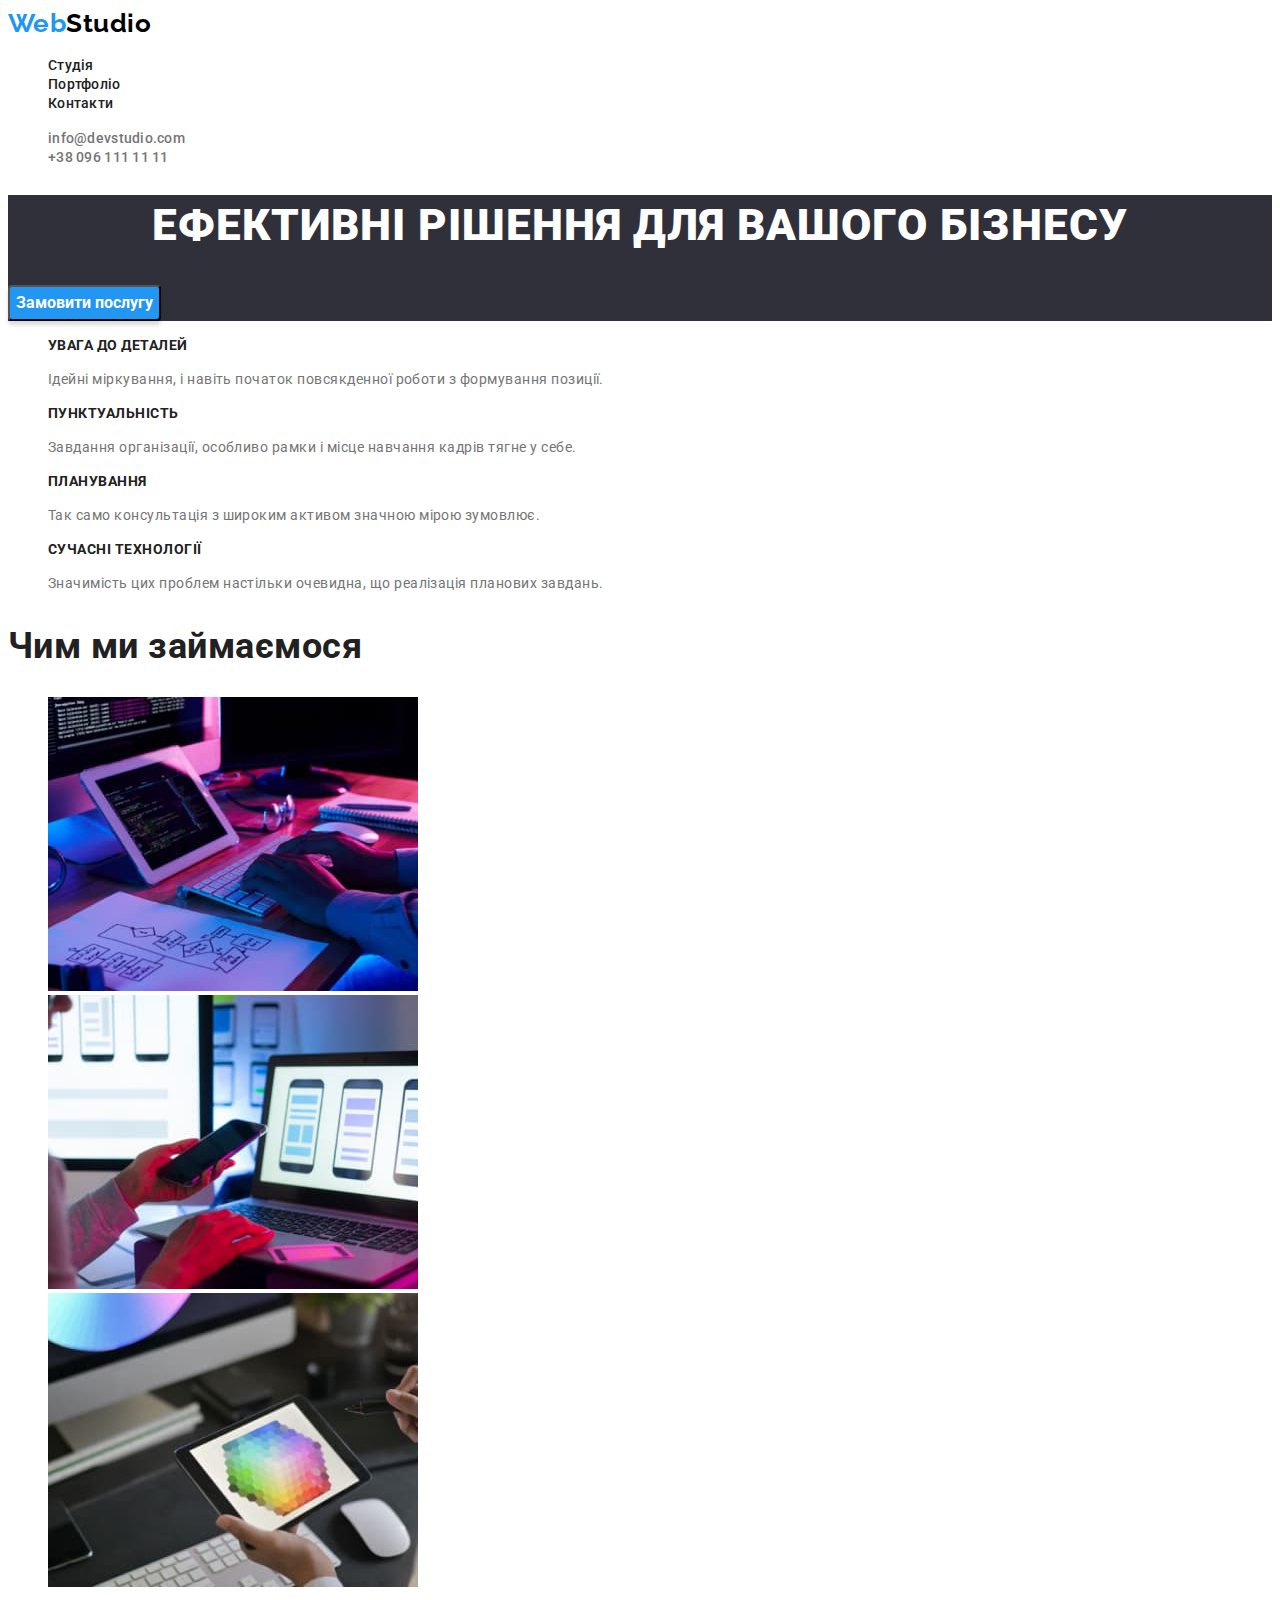
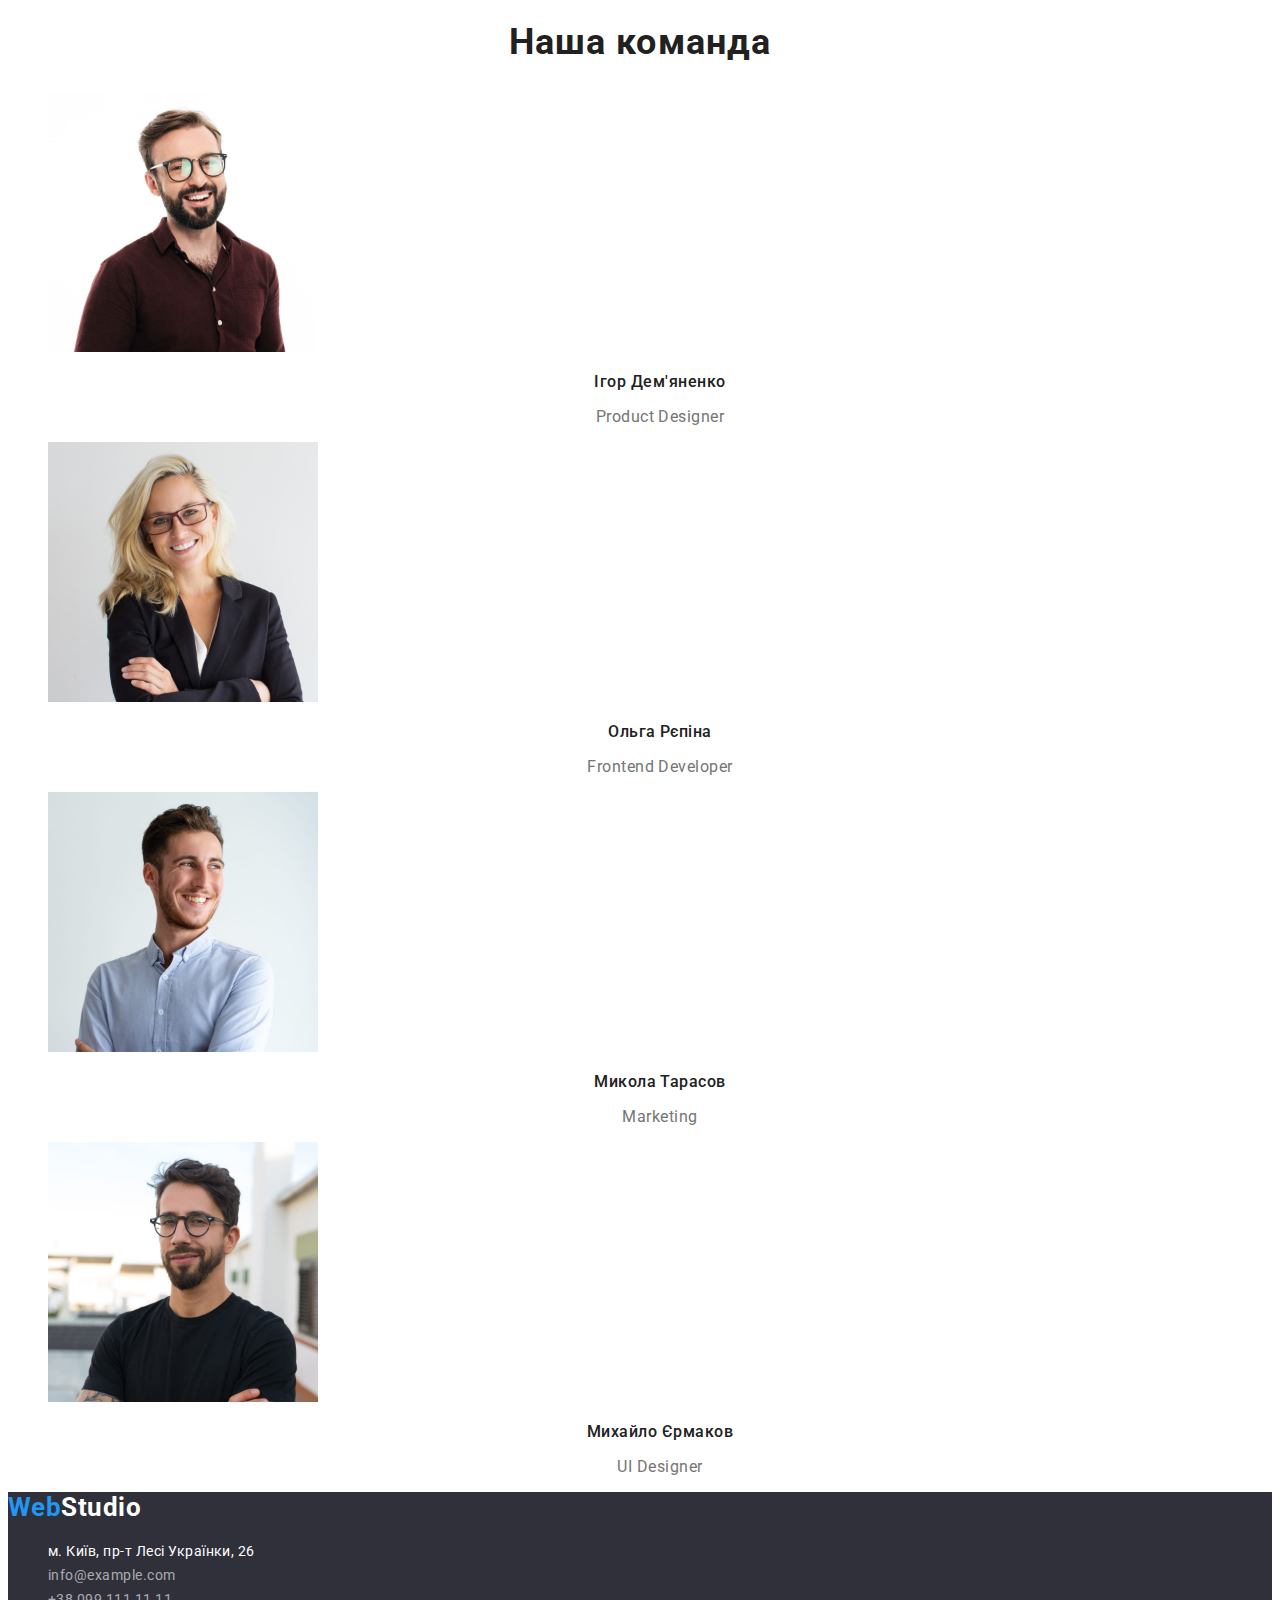
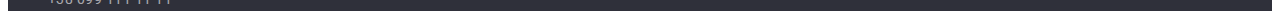
==== index.html @ 70697546 "Initial commit" ====
<!DOCTYPE html>
<html lang="uk">
  <head>
    <meta charset="UTF-8" />
    <meta http-equiv="X-UA-Compatible" content="IE=edge" />
    <meta name="viewport" content="width=device-width, initial-scale=1.0" />
    <title>Студія</title>
    <link rel="preconnect" href="https://fonts.googleapis.com" />
    <link rel="preconnect" href="https://fonts.gstatic.com" crossorigin />
    <link
      href="https://fonts.googleapis.com/css2?family=Montserrat&family=Open+Sans:wght@600;700&family=Raleway:wght@700&family=Roboto:wght@400;500;700;900&display=swap"
      rel="stylesheet"
    />

    <link rel="stylesheet" href="./css/styles.css" />
  </head>
  <body class="page">
    <!-- шапка-->
    <header class="header">
      <nav class="nav">
         <a class="logo" href="/"> <span class="span">Web</span>Studio </a>
          <!-- навігація головна-->
         <ul class="list-nav list">
          <li class="list-item">
            <a class="link-nav link" href="./index.html">Студія</a>
          </li>
          <li class="list-item">
            <a
              class="link-nav link"
              href="./portfolio.html"
              rel="noopener noreferrer"
              >Портфоліо</a
            >
          </li>
          <li class="list-item">
            <a class="link-nav link" href="">Контакти</a>
          </li>
         </ul>
         <ul class="list">
          <li class="auth-list">
            <a class="auth link" href="mailto:info@devstudio.com"
              >info@devstudio.com</a
            >
          </li>
          <li>
            <a class="auth link" href="tel:+380961111111">+38 096 111 11 11</a>
          </li>
         </ul>
      </nav>
    </header>
    <!-- Унікальний контент сторінки -->
    <main>
      <!-- банер-->
      <div>
        <section class="section">
          <h1 class="section-title">Ефективні рішення для вашого бізнесу</h1>
          <button class="section-btn link" type="button">
            Замовити послугу
          </button>
        </section>
      </div>
      <!-- Особливості-->
      <section class="special">
        <h2 class="visually-hidden">Особливості</h2>
        <ul class="list">
          <li>
            <h3 class="special-title">Увага до деталей</h3>
            <p class="special-par">
              Ідейні міркування, і навіть початок повсякденної роботи з
              формування позиції.
            </p>
          </li>
          <li>
            <h3 class="special-title">Пунктуальність</h3>
            <p class="special-par">
              Завдання організації, особливо рамки і місце навчання кадрів тягне
              у себе.
            </p>
          </li>
          <li>
            <h3 class="special-title">Планування</h3>
            <p class="special-par">
              Так само консультація з широким активом значною мірою зумовлює.
            </p>
          </li>
          <li>
            <h3 class="special-title">Сучасні технології</h3>
            <p class="special-par">
              Значимість цих проблем настільки очевидна, що реалізація планових
              завдань.
            </p>
          </li>
        </ul>
      </section>
      <!-- Чим ми займаємося-->
      <section class="work">
        <h2 class="work-title">Чим ми займаємося</h2>
        <ul class="list">
          <li>
            <img src="./images/box-1.jpg" alt="комп" width="370" />
          </li>
          <li>
            <img src="./images/box-2.jpg" alt="телефон" width="370" />
          </li>
          <li>
            <img src="./images/box-3.jpg" alt="планшет" width="370" />
          </li>
        </ul>
      </section>
      <!-- Наша команда-->
      <section class="team">
        <h2 class="team-title">Наша команда</h2>
        <ul class="list">
          <li class="item">
            <img
              src="./images/team-card-1.jpg"
              width="270"
              alt="фото мужчини в коричневій сорочці "
            />
            <h3 class="item-title">Ігор Дем'яненко</h3>
            <p class="team-par" lang="en">Product Designer</p>
          </li>
          <li>
            <img
              src="./images/team-card-2.jpg"
              width="270"
              alt="фото блондинки в окулярах"
            />
            <h3 class="item-title">Ольга Рєпіна</h3>
            <p class="team-par" lang="en">Frontend Developer</p>
          </li>
          <li>
            <img
              src="./images/team-card-3.jpg"
              width="270"
              alt="фото мужчини в світлій сорочці"
            />
            <h3 class="item-title">Микола Тарасов</h3>
            <p class="team-par" lang="en">Marketing</p>
          </li>
          <li>
            <img
              src="./images/team-card-4.jpg"
              width="270"
              alt="фото мужчини в чорній футболці"
            />
            <h3 class="item-title">Михайло Єрмаков</h3>
            <p class="team-par" lang="en">UI Designer</p>
          </li>
        </ul>
      </section>
    </main>
    <!-- підвал сторінки-->
    <footer class="footer">
      <a class="logo-ft" href="/"> <span class="span">Web</span>Studio </a>
      <!-- адрес-->
      <address class="address">
        <ul class="list">
          <li class="address-item">
            <a
              class="address-post link"
              href="https://goo.gl/maps/CPtrU1FHBa2aNyZL9"
              target="_blank"
              rel="noopener noreferrer nofollow"
              >м. Київ, пр-т Лесі Українки, 26
            </a>
          </li>
          <li>
            <a class="address-el link" href="mailto:info@devstudio.com"
              >info@example.com <br />
            </a>
          </li>
          <li>
            <a class="address-el link" href="tel:+380961111111"
              >+38 099 111 11 11
            </a>
          </li>
        </ul>
      </address>
    </footer>
  </body>
</html>
---- css/styles.css ----
:root{
--main-tx-cl:#212121;
--main-tx-par:#757575;
--main-bg-cl:#FFFFFF;
--accent-color: #2196F3;
--white-txt-cl:#FFFFFF;
--footer-bg-cl:#2F303A;
--baner-cl:#2F303A;
--cl-txt-ft: rgba(255, 255, 255, 0.6);

}
 

body {
 font-family: 'Roboto', sans-serif;
 color: var(--main-tx-cl);  
 background-color: var(--main-bg-cl);
  font-style:normal;
 letter-spacing: 0.03em;
 font-weight: 400;
}

/* логотип */
.logo {
 color: #000000;
 font-family: 'Raleway', sans-serif;
 text-decoration: none;  
 font-style: normal;
 font-weight: 700;
 font-size: 26px;
 line-height: calc( 31 / 26);
 

}
.logo:hover, 
.logo:focus{
    color: var(--accent-color);
}

.span{
    color:var(--accent-color);
}
.span:hover,
.span:focus{
    color: var(--accent-color);
}
/* заберає лишнє */
.list{
    list-style: none;
}
.link {
    text-decoration: none;
}
.link:hover,
.link:focus{
    color: var(--accent-color);
}

/* навігація головна*/

.link-nav{
font-weight: 500;
font-size: 14px;
line-height: calc(16 / 14);
letter-spacing: 0.02em;
color:var(--main-tx-cl);
}



.link-nav:active{
   background-color : var(--accent-color);}

.auth{
color: var(--main-tx-par);   
font-style: normal;
font-weight: 500;
font-size: 14px;
line-height: 16px;
letter-spacing: 0.02em;
} 


.list-item .link:active{
    color: var(--accent-color);
}

/* банер */
.section{
background-color: var(--baner-cl);
 letter-spacing: 0.06em;
 color: var(--white-txt-cl);
  
}


.section-title {
  color: var(--white-cl); 
  font-weight: 900;
  line-height: calc(60 / 44);
  font-size: 44px;
  text-align: center;
  text-transform: uppercase;
}


.section-btn {  
    font-family: inherit;
    color:var(--white-txt-cl); 
    background-color:var(--accent-color);
    font-weight: 700;
    font-size: 16px;
    line-height: calc(30 / 16);  
    cursor: pointer;  
    box-shadow: 0px 4px 4px rgba(0, 0, 0, 0.15);
    border-radius: 4px;   
}


/* особливості */

.visually-hidden {
	  position: absolute;
	  width: 1px;
	  height: 1px;
	  margin: -1px;
	  border: 0;
	  padding: 0;
	  
	  white-space: nowrap;
	  clip-path: inset(100%);
	  clip: rect(0 0 0 0);
	  overflow: hidden;
	}



.special-title{

font-weight: 700;
font-size: 14px;
line-height: calc(16 / 14);
text-transform: uppercase;
color:var(--main-tx-cl);

}
.special-par{
font-size: 14px;
line-height: calc(24 / 14);
color:var(--main-tx-par);
}
/* чим займаємось */

.work-title{
    color: var(--main-tx-cl);
     font-size: 36px;  
  line-height: calc(42 / 36);

}


/* наша команда */
.team{    
    background-color: var(--main-bg-cl); 
}
.team-title{
font-size: 36px;
line-height: 42px;
text-align: center;
letter-spacing: 0.03em;
color: var(--main-tx-cl);
}

.item{
    background-color: var(--main-bg-cl);
}
.item-title{
font-weight: 500;
font-size: 16px;
line-height: calc(19 / 16);
text-align: center;
color:var(--main-tx-cl);  
}
.team-par{
font-size: 16px;
line-height: calc(19 / 16 );
text-align: center;
color:var(--main-tx-par);
}



/* підвал */
.footer{
    background-color: var(--footer-bg-cl);
   
}

.logo-ft{

    color:var(--white-txt-cl);
 font-weight: 700;
 font-size: 26px;
 line-height: calc(31 / 26);
 text-decoration: none;
}
.logo-ft:hover,
.logo-ft:hover{
    color: var(--accent-color);
}


/* адрес в підвалі */
.address-post{
font-family:inherit;
font-style: normal;
  font-size: 14px;
line-height: calc(24 / 14);
color:var(--white-txt-cl);


}
.address-el{
   font-style: normal; 
  font-size: 14px;
line-height: calc(24 / 14);
color: var(--cl-txt-ft);
}
/* ПОРТФОЛІО */
/* список  кнопок, радіокнопок */
.btn{
 font-family: inherit;
font-weight: 500;
font-size: 16px;
line-height: calc(26 / 16);
text-align: center;
color: var(--main-tx-cl);
background-color: var(--main-bg-cl);
text-decoration: none;
border-radius: 4px;
cursor: pointer;
}
.btn:hover,
.btn:focus{
    color:var(--accent-color);
}
.btn:active{
    color: var(--main-bg-cl);
    background-color: var(--accent-color);
    filter: drop-shadow(0px 4px 4px rgba(0, 0, 0, 0.25));
}
/* список робіт */



.title{
  
font-size: 18px;
line-height: calc(36 / 18);
letter-spacing: 0.06em;
color: var(--main-tx-cl);
}


.par{    
font-size: 16px;
line-height: calc(30 / 16);
color:var(--main-tx-par);
}
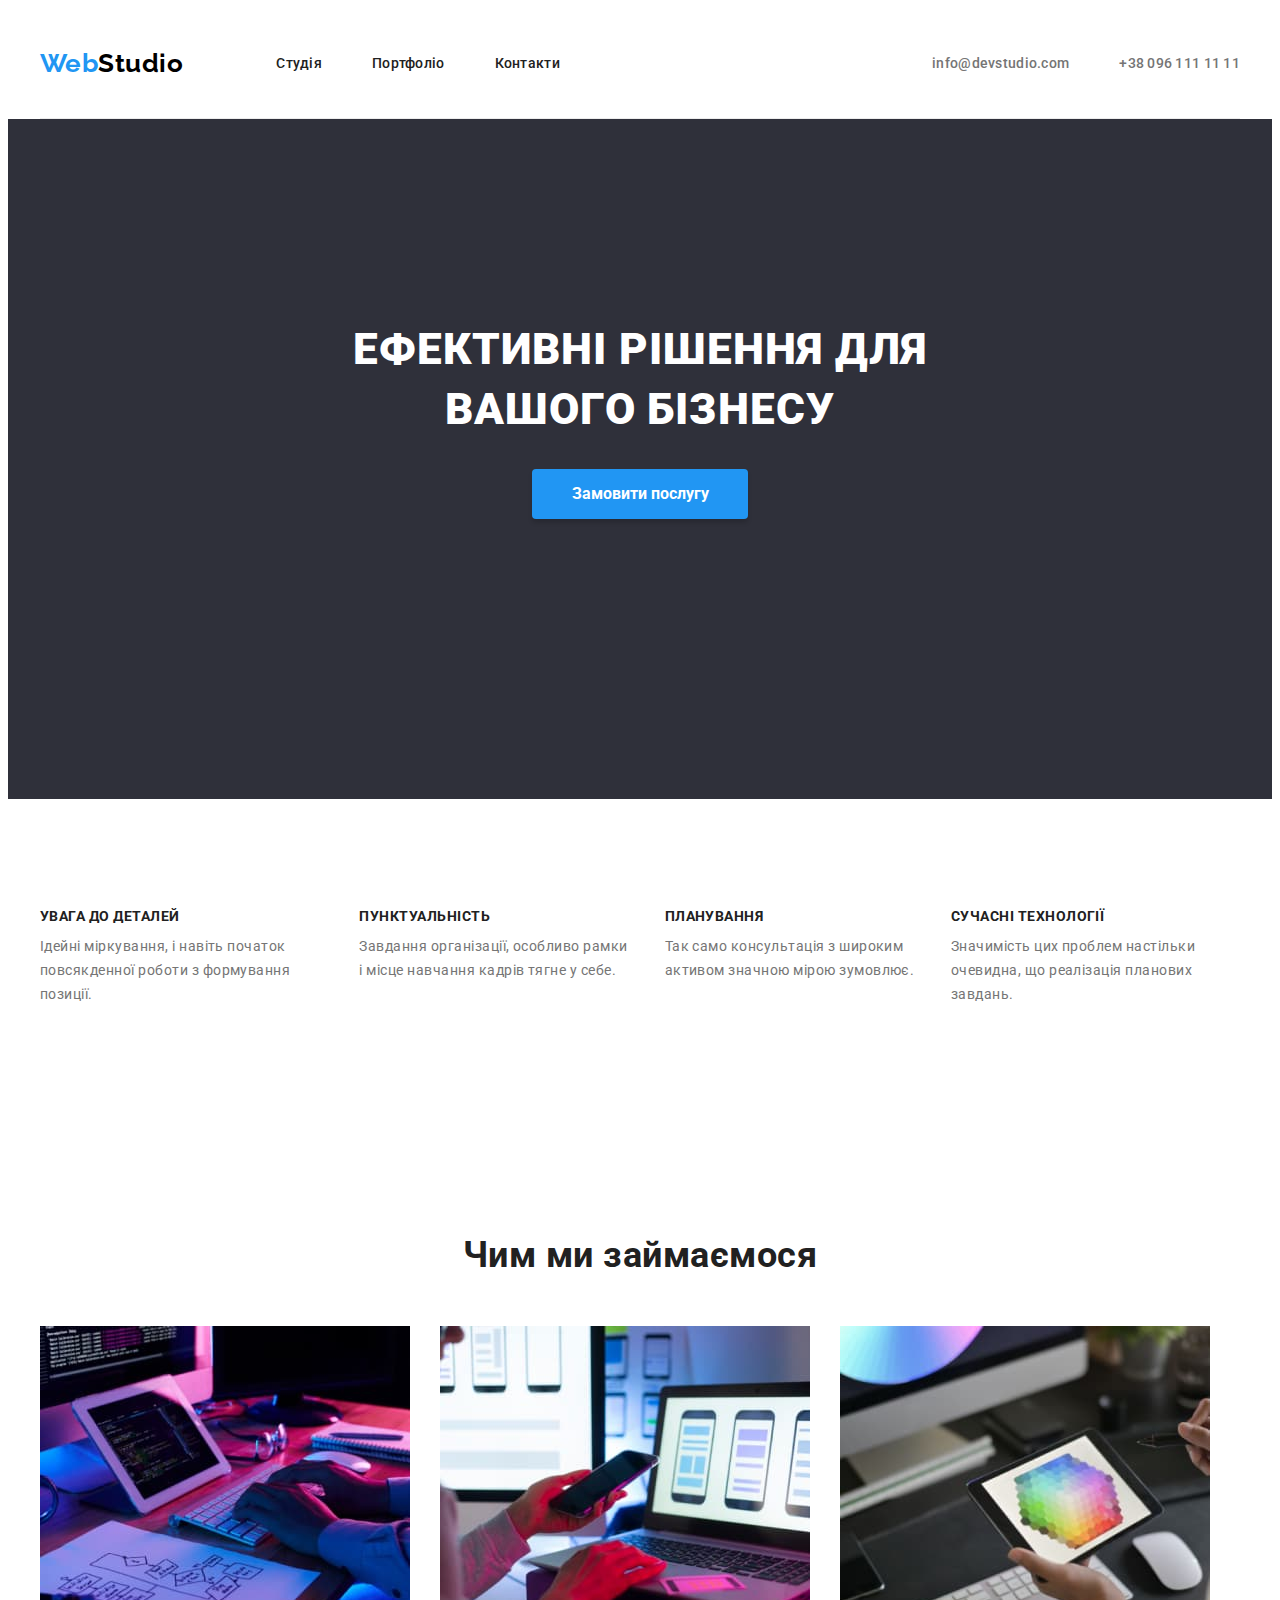
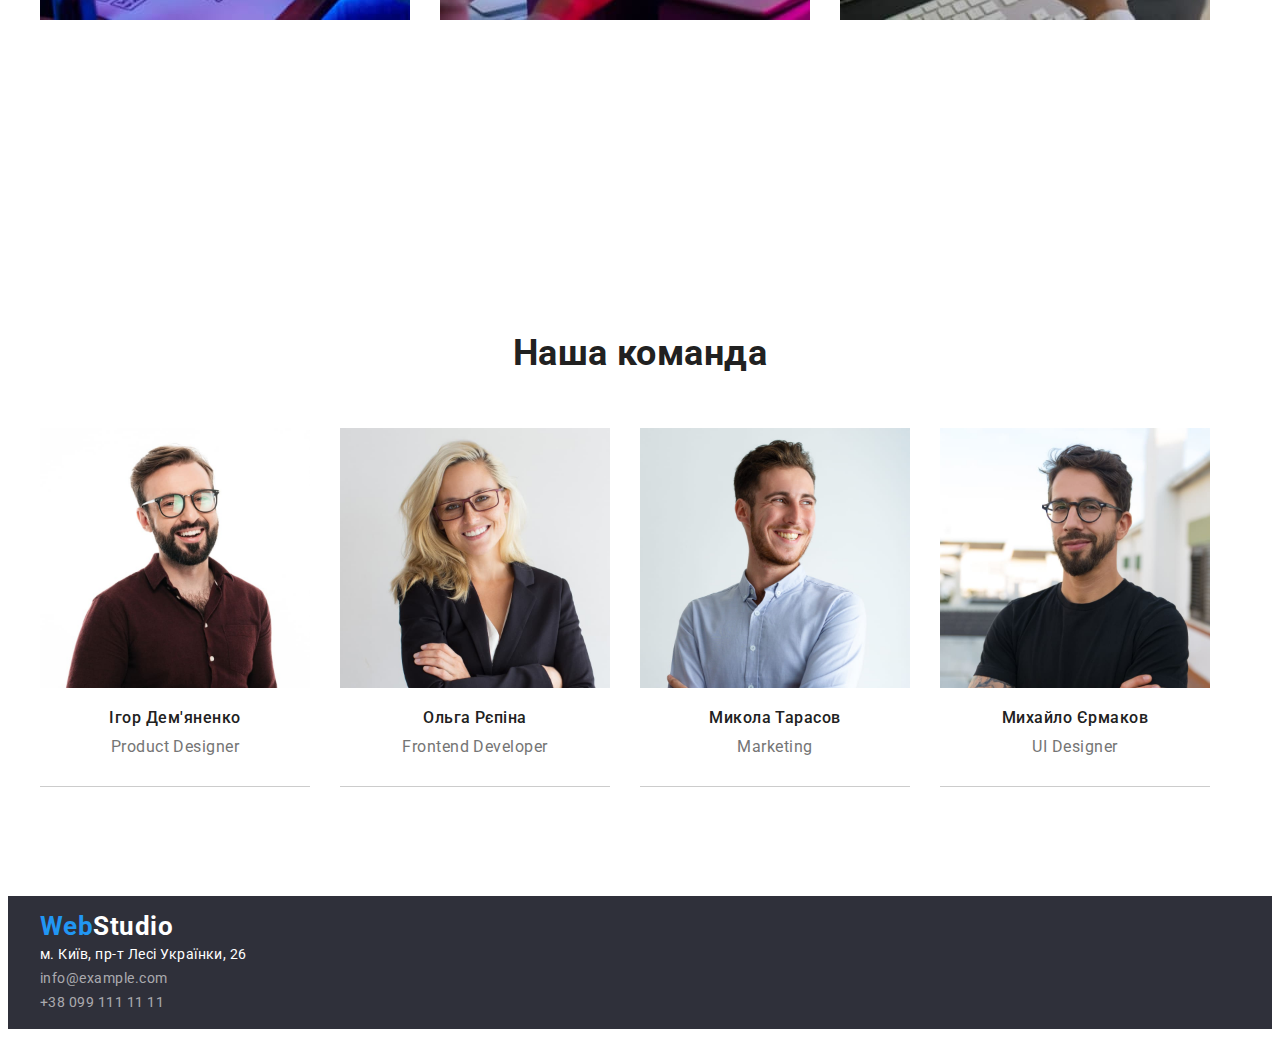
==== commit d4fc02e8: "дз3" ====
--- a/index.html
+++ b/index.html
@@ -11,91 +11,101 @@
       href="https://fonts.googleapis.com/css2?family=Montserrat&family=Open+Sans:wght@600;700&family=Raleway:wght@700&family=Roboto:wght@400;500;700;900&display=swap"
       rel="stylesheet"
     />
-
+    <!--нормалізація стилів-->
+    <link rel="stylesheet" href="https://cdnjs.cloudflare.com/ajax/libs/modern-normalize/1.1.0/modern-normalize.min.css"
+     integrity="sha512-wpPYUAdjBVSE4KJnH1VR1HeZfpl1ub8YT/NKx4PuQ5NmX2tKuGu6U/JRp5y+Y8XG2tV+wKQpNHVUX03MfMFn9Q=="
+      crossorigin="anonymous" referrerpolicy="no-referrer" />
+      <!--основний стиль-->
     <link rel="stylesheet" href="./css/styles.css" />
   </head>
   <body class="page">
     <!-- шапка-->
-    <header class="header">
-      <nav class="nav">
-         <a class="logo" href="/"> <span class="span">Web</span>Studio </a>
+    <header class="header ">
+      <div class="container header-container" >
+        <a class="logo" href="/"> <span class="span">Web</span>Studio </a>
+       <nav class="nav ">         
           <!-- навігація головна-->
          <ul class="list-nav list">
           <li class="list-item">
             <a class="link-nav link" href="./index.html">Студія</a>
           </li>
           <li class="list-item">
-            <a
-              class="link-nav link"
+            <a class="link-nav link"
               href="./portfolio.html"
-              rel="noopener noreferrer"
-              >Портфоліо</a
-            >
+              rel="noopener noreferrer"> Портфоліо</a >
           </li>
           <li class="list-item">
             <a class="link-nav link" href="">Контакти</a>
           </li>
-         </ul>
-         <ul class="list">
+       </nav>
+
+       
+        <ul class="list-nav list">
           <li class="auth-list">
             <a class="auth link" href="mailto:info@devstudio.com"
-              >info@devstudio.com</a
-            >
+              >info@devstudio.com</a>
           </li>
           <li>
             <a class="auth link" href="tel:+380961111111">+38 096 111 11 11</a>
           </li>
-         </ul>
-      </nav>
+        </ul>
+      </div>
     </header>
+  
     <!-- Унікальний контент сторінки -->
     <main>
       <!-- банер-->
       <div>
-        <section class="section">
-          <h1 class="section-title">Ефективні рішення для вашого бізнесу</h1>
-          <button class="section-btn link" type="button">
-            Замовити послугу
-          </button>
+        <section class="hero">
+          <div class="container hero-container ">
+          
+           <h1 class="hero-title">Ефективні рішення для вашого бізнесу</h1>
+          
+           <button class="hero-btn link" type="button"> Замовити послугу</button>
+        </div>
         </section>
       </div>
       <!-- Особливості-->
-      <section class="special">
-        <h2 class="visually-hidden">Особливості</h2>
-        <ul class="list">
-          <li>
+      <section class="special section">
+        <div class="container special-container">
+         <h2 class="visually-hidden">Особливості</h2>
+         <ul class="list special-list ">
+          <li class="special-item">
             <h3 class="special-title">Увага до деталей</h3>
             <p class="special-par">
               Ідейні міркування, і навіть початок повсякденної роботи з
               формування позиції.
             </p>
           </li>
-          <li>
+          <li class="special-item">
             <h3 class="special-title">Пунктуальність</h3>
             <p class="special-par">
               Завдання організації, особливо рамки і місце навчання кадрів тягне
               у себе.
             </p>
           </li>
-          <li>
+          <li class="special-item">
             <h3 class="special-title">Планування</h3>
             <p class="special-par">
               Так само консультація з широким активом значною мірою зумовлює.
             </p>
           </li>
-          <li>
+          <li class="special-item">
             <h3 class="special-title">Сучасні технології</h3>
             <p class="special-par">
               Значимість цих проблем настільки очевидна, що реалізація планових
               завдань.
             </p>
           </li>
-        </ul>
+         </ul>
+        </div>
+       
       </section>
       <!-- Чим ми займаємося-->
-      <section class="work">
-        <h2 class="work-title">Чим ми займаємося</h2>
-        <ul class="list">
+      <section class="work section">
+       <div class="container ">
+         <h2 class="work-title">Чим ми займаємося</h2>
+         <ul class="list work-list ">
           <li>
             <img src="./images/box-1.jpg" alt="комп" width="370" />
           </li>
@@ -105,14 +115,16 @@
           <li>
             <img src="./images/box-3.jpg" alt="планшет" width="370" />
           </li>
-        </ul>
+         </ul>
+       </div>
       </section>
       <!-- Наша команда-->
-      <section class="team">
-        <h2 class="team-title">Наша команда</h2>
-        <ul class="list">
-          <li class="item">
-            <img
+      <section class="team section ">
+        <div class="container">          
+        <h2 class="team-title ">Наша команда</h2>
+        <ul class="team-list list">
+          <li class="team-item">
+            <img class="team-img"
               src="./images/team-card-1.jpg"
               width="270"
               alt="фото мужчини в коричневій сорочці "
@@ -120,8 +132,8 @@
             <h3 class="item-title">Ігор Дем'яненко</h3>
             <p class="team-par" lang="en">Product Designer</p>
           </li>
-          <li>
-            <img
+          <li class="team-item">
+            <img class="team-img"
               src="./images/team-card-2.jpg"
               width="270"
               alt="фото блондинки в окулярах"
@@ -129,8 +141,8 @@
             <h3 class="item-title">Ольга Рєпіна</h3>
             <p class="team-par" lang="en">Frontend Developer</p>
           </li>
-          <li>
-            <img
+          <li class="team-item">
+            <img class="team-img"
               src="./images/team-card-3.jpg"
               width="270"
               alt="фото мужчини в світлій сорочці"
@@ -138,8 +150,8 @@
             <h3 class="item-title">Микола Тарасов</h3>
             <p class="team-par" lang="en">Marketing</p>
           </li>
-          <li>
-            <img
+          <li class="team-item">
+            <img class="team-img"
               src="./images/team-card-4.jpg"
               width="270"
               alt="фото мужчини в чорній футболці"
@@ -148,13 +160,15 @@
             <p class="team-par" lang="en">UI Designer</p>
           </li>
         </ul>
+        </div>
       </section>
     </main>
     <!-- підвал сторінки-->
     <footer class="footer">
-      <a class="logo-ft" href="/"> <span class="span">Web</span>Studio </a>
-      <!-- адрес-->
-      <address class="address">
+      <div class="container footer-container ">              
+       <a class="logo-ft" href="/"> <span class="span">Web</span>Studio </a>
+       <!-- адрес-->
+       <address class="address">
         <ul class="list">
           <li class="address-item">
             <a
@@ -165,18 +179,19 @@
               >м. Київ, пр-т Лесі Українки, 26
             </a>
           </li>
-          <li>
+          <li class="address-item">
             <a class="address-el link" href="mailto:info@devstudio.com"
               >info@example.com <br />
             </a>
           </li>
-          <li>
+          <li class="address-item">
             <a class="address-el link" href="tel:+380961111111"
               >+38 099 111 11 11
             </a>
           </li>
         </ul>
-      </address>
+       </address>
+      </div>
     </footer>
   </body>
 </html>
--- a/css/styles.css
+++ b/css/styles.css
@@ -7,7 +7,13 @@
 --footer-bg-cl:#2F303A;
 --baner-cl:#2F303A;
 --cl-txt-ft: rgba(255, 255, 255, 0.6);
-
+--bg-cl-btn: #F5F4FA;
+/* змінні для сітки в портфоліо */
+ --items: 3;
+  --indent: 30px;
+  /* змінні для сітки в команді */
+ --items-team:4;
+  --indent-team: 30px;
 }
  
 
@@ -19,6 +25,80 @@
  letter-spacing: 0.03em;
  font-weight: 400;
 }
+
+
+
+/* скидання стилів */
+
+
+.list{
+ list-style: none;
+  margin: 0;
+  padding: 0;
+   
+}
+.link {
+  text-decoration: none;
+ 
+}
+
+h1,
+h2,
+h3,
+h4,
+h5,
+h6,
+p,
+ul {
+  margin: 0;
+}
+
+img {
+  display: block;
+}
+/* section {
+  outline: 2px solid red;
+}
+
+p {
+  outline: 2px solid black;
+}
+
+h1,h2,h3,h4,h5,h6
+{
+  outline: 2px solid yellow;
+}
+
+a {
+  outline: 2px solid blue;
+} */
+
+
+ .container{
+width: 1200px;
+padding-top: 15px;
+padding-bottom: 15px;
+margin-left:auto;
+margin-right:auto;
+
+
+
+} 
+
+
+
+.section {
+  padding-top: 94px;
+  padding-bottom: 94px;
+
+}
+/* шапка */
+ .header-container{
+  display: flex;
+  align-items: center;
+   border-bottom: 1px solid #ECECEC;
+  
+ }
 
 /* логотип */
 .logo {
@@ -29,7 +109,9 @@
  font-weight: 700;
  font-size: 26px;
  line-height: calc( 31 / 26);
- 
+
+margin-right: 93px;
+
 
 }
 .logo:hover, 
@@ -44,29 +126,43 @@
 .span:focus{
     color: var(--accent-color);
 }
-/* заберає лишнє */
-.list{
-    list-style: none;
-}
-.link {
-    text-decoration: none;
-}
+
 .link:hover,
 .link:focus{
     color: var(--accent-color);
 }
 
+
+
 /* навігація головна*/
-
-.link-nav{
+.nav{
+  margin-right: auto;
+}
+
+.list-nav{
+display: flex;
+gap: 50px;
+ align-items: center;
+
+}
+
+.link-nav{  
+ 
 font-weight: 500;
 font-size: 14px;
 line-height: calc(16 / 14);
 letter-spacing: 0.02em;
 color:var(--main-tx-cl);
-}
-
-
+
+display: block;
+padding-top: 32px;
+padding-bottom: 32px;
+
+}
+
+.list-item .link:active{
+    color: var(--accent-color);
+}
 
 .link-nav:active{
    background-color : var(--accent-color);}
@@ -78,33 +174,47 @@
 font-size: 14px;
 line-height: 16px;
 letter-spacing: 0.02em;
+
+display: block;
+padding-top: 32px;
+padding-bottom: 32px;
 } 
 
 
-.list-item .link:active{
-    color: var(--accent-color);
-}
 
 /* банер */
-.section{
+.hero{
 background-color: var(--baner-cl);
  letter-spacing: 0.06em;
  color: var(--white-txt-cl);
   
 }
-
-
-.section-title {
+.hero-container{
+  
+  padding-top: 200px;
+  padding-bottom: 280px;
+ 
+
+}
+
+.hero-title {
   color: var(--white-cl); 
   font-weight: 900;
   line-height: calc(60 / 44);
   font-size: 44px;
   text-align: center;
   text-transform: uppercase;
-}
-
-
-.section-btn {  
+
+    margin-left: auto;
+  margin-right: auto;
+
+   margin-bottom: 30px;
+  width: 696px;
+ 
+}
+
+
+.hero-btn {  
     font-family: inherit;
     color:var(--white-txt-cl); 
     background-color:var(--accent-color);
@@ -113,11 +223,22 @@
     line-height: calc(30 / 16);  
     cursor: pointer;  
     box-shadow: 0px 4px 4px rgba(0, 0, 0, 0.15);
-    border-radius: 4px;   
+  
+display: block;
+    border-radius: 4px;     
+    padding: 10px 32px;
+    width: 216px;
+    border: none;
+    margin-left: auto;
+   margin-right: auto;
+
+   
 }
 
 
 /* особливості */
+
+
 
 .visually-hidden {
 	  position: absolute;
@@ -135,6 +256,12 @@
 
 
 
+
+.special-list{
+
+  display: flex;
+  gap: 30px;
+}
 .special-title{
 
 font-weight: 700;
@@ -143,7 +270,14 @@
 text-transform: uppercase;
 color:var(--main-tx-cl);
 
-}
+margin-bottom: 10px;
+}
+
+
+.special-item{
+margin-bottom: 10px;
+}
+
 .special-par{
 font-size: 14px;
 line-height: calc(24 / 14);
@@ -155,37 +289,70 @@
     color: var(--main-tx-cl);
      font-size: 36px;  
   line-height: calc(42 / 36);
-
+  text-align: center;
+  margin-bottom: 50px ;
+
+}
+
+.work-list{
+  display: flex;
+  flex-wrap: wrap;
+  gap: 30px;
 }
 
 
 /* наша команда */
+
+
 .team{    
-    background-color: var(--main-bg-cl); 
+ background-color: var(--main-bg-cl); 
+}
+
+.team-list{
+  display: flex;
+  flex-wrap: wrap;
+  gap: 30px;
+  
 }
 .team-title{
 font-size: 36px;
 line-height: 42px;
 text-align: center;
-letter-spacing: 0.03em;
 color: var(--main-tx-cl);
-}
-
-.item{
-    background-color: var(--main-bg-cl);
-}
+
+margin-top: 94px;
+margin-bottom: 54px;
+ 
+}
+
+.team-item{
+border-bottom: 1px solid rgba(0, 0, 0, 0.2);
+margin-bottom: 20;
+
+
+}
+.team-img{
+  margin-bottom: 30px;
+}
+
+
 .item-title{
 font-weight: 500;
 font-size: 16px;
 line-height: calc(19 / 16);
 text-align: center;
-color:var(--main-tx-cl);  
+color:var(--main-tx-cl); 
+
+margin-bottom: 10px;
+
 }
 .team-par{
 font-size: 16px;
 line-height: calc(19 / 16 );
 text-align: center;
 color:var(--main-tx-par);
+
+margin-bottom: 30px;
 }
 
 
@@ -195,14 +362,18 @@
     background-color: var(--footer-bg-cl);
    
 }
+.footer-container{
+ 
+}
 
 .logo-ft{
 
-    color:var(--white-txt-cl);
+ color:var(--white-txt-cl);
  font-weight: 700;
  font-size: 26px;
  line-height: calc(31 / 26);
  text-decoration: none;
+ margin-bottom: 20px;
 }
 .logo-ft:hover,
 .logo-ft:hover{
@@ -211,6 +382,10 @@
 
 
 /* адрес в підвалі */
+.address{
+
+ 
+}
 .address-post{
 font-family:inherit;
 font-style: normal;
@@ -228,6 +403,18 @@
 }
 /* ПОРТФОЛІО */
 /* список  кнопок, радіокнопок */
+
+.list-portfolio{
+   display: flex;
+ gap: 8px; 
+  align-items: center;
+  justify-content:center;
+  margin-bottom: 34px;
+   
+}
+
+
+
 .btn{
  font-family: inherit;
 font-weight: 500;
@@ -235,11 +422,15 @@
 line-height: calc(26 / 16);
 text-align: center;
 color: var(--main-tx-cl);
-background-color: var(--main-bg-cl);
+
 text-decoration: none;
 border-radius: 4px;
 cursor: pointer;
-}
+background:var(--bg-cl-btn);
+
+border: none;
+}
+
 .btn:hover,
 .btn:focus{
     color:var(--accent-color);
@@ -251,7 +442,20 @@
 }
 /* список робіт */
 
-
+.portfolio-list{
+  display: flex;
+  flex-wrap: wrap;
+  gap: 30px;
+ 
+}
+
+.portfolio-item{
+  border-bottom: 1px solid rgba(0, 0, 0, 0.2);
+  flex-basis: calc((100% - var(--indent) * (var(--items) - 1)) / var(--items));
+}
+.team-img{
+  margin-bottom: 20px;
+}
 
 .title{
   
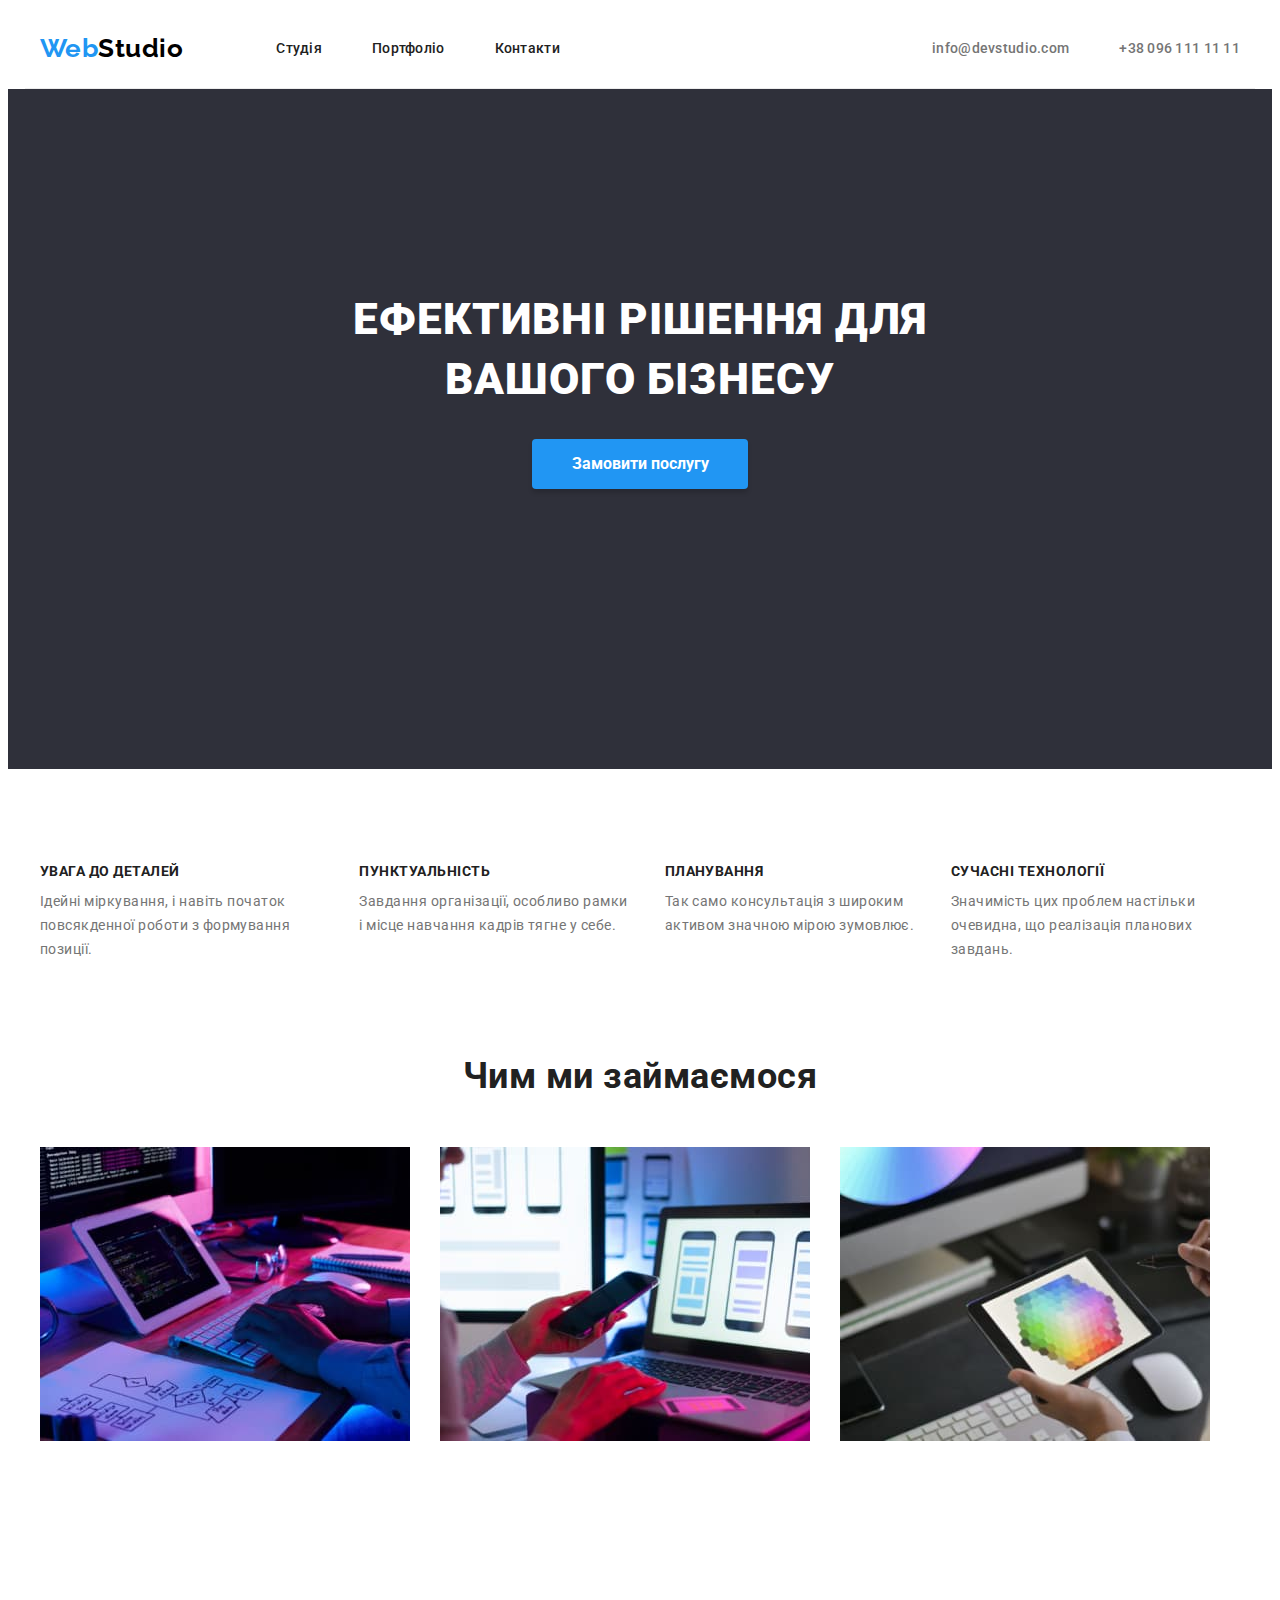
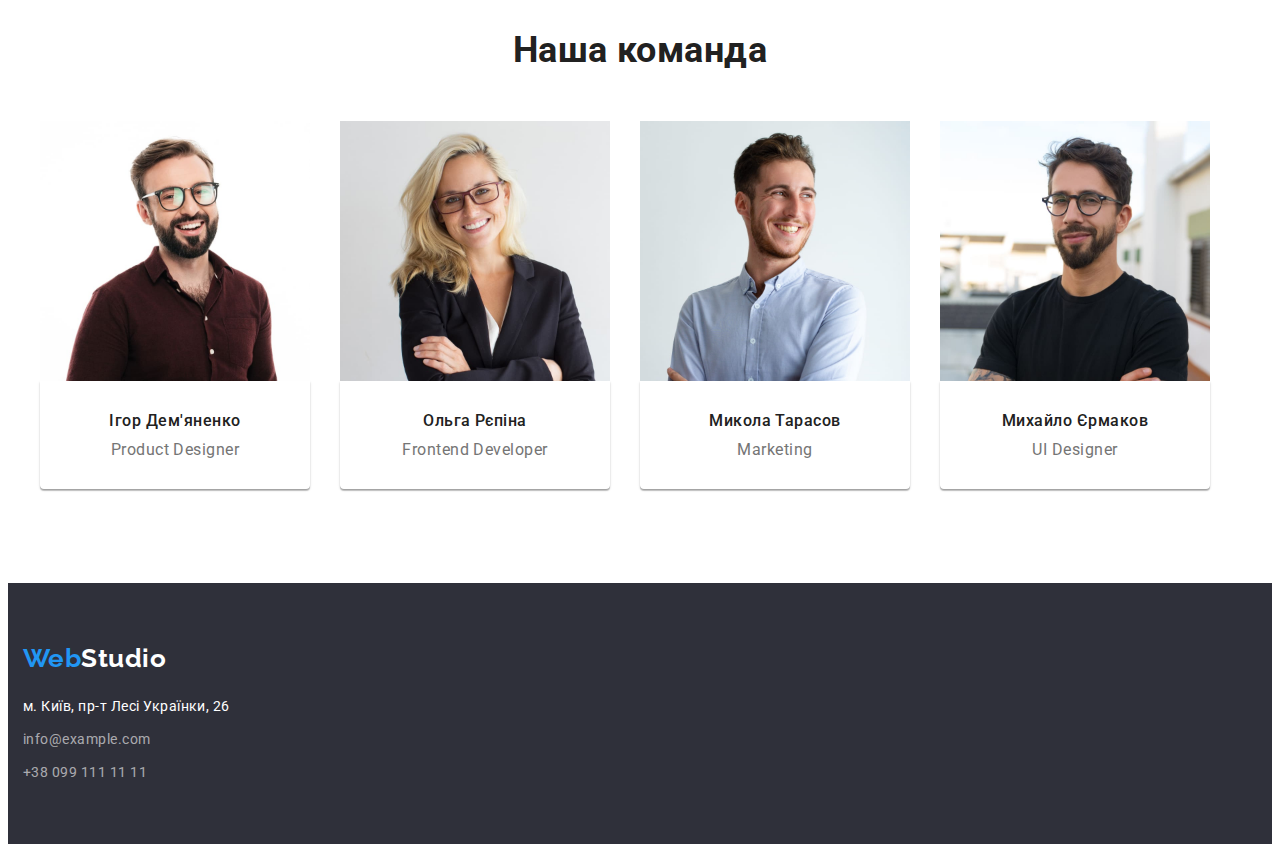
==== commit cf922a01: "виправлення по зауваженнях ментора" ====
--- a/index.html
+++ b/index.html
@@ -54,8 +54,7 @@
   
     <!-- Унікальний контент сторінки -->
     <main>
-      <!-- банер-->
-      <div>
+      <!-- банер-->     
         <section class="hero">
           <div class="container hero-container ">
           
@@ -64,7 +63,7 @@
            <button class="hero-btn link" type="button"> Замовити послугу</button>
         </div>
         </section>
-      </div>
+     
       <!-- Особливості-->
       <section class="special section">
         <div class="container special-container">
@@ -124,47 +123,52 @@
         <h2 class="team-title ">Наша команда</h2>
         <ul class="team-list list">
           <li class="team-item">
-            <img class="team-img"
+            <img 
               src="./images/team-card-1.jpg"
               width="270"
-              alt="фото мужчини в коричневій сорочці "
-            />
-            <h3 class="item-title">Ігор Дем'яненко</h3>
-            <p class="team-par" lang="en">Product Designer</p>
-          </li>
-          <li class="team-item">
-            <img class="team-img"
+              alt="фото мужчини в коричневій сорочці "/>
+            <div class="team-names">
+              <h3 class="item-title">Ігор Дем'яненко</h3>
+              <p class="team-par" lang="en">Product Designer</p>
+           </div>     
+           </li>
+          <li class="team-item">
+            <img 
               src="./images/team-card-2.jpg"
               width="270"
-              alt="фото блондинки в окулярах"
-            />
-            <h3 class="item-title">Ольга Рєпіна</h3>
-            <p class="team-par" lang="en">Frontend Developer</p>
-          </li>
-          <li class="team-item">
-            <img class="team-img"
+              alt="фото блондинки в окулярах"/>
+            <div class="team-names">
+              <h3 class="item-title">Ольга Рєпіна</h3>
+              <p class="team-par" lang="en">Frontend Developer</p>
+            </div>
+          </li>
+          <li class="team-item">
+            <img 
               src="./images/team-card-3.jpg"
               width="270"
-              alt="фото мужчини в світлій сорочці"
-            />
-            <h3 class="item-title">Микола Тарасов</h3>
-            <p class="team-par" lang="en">Marketing</p>
-          </li>
-          <li class="team-item">
-            <img class="team-img"
+              alt="фото мужчини в світлій сорочці" />
+             <div class="team-names">
+               <h3 class="item-title">Микола Тарасов</h3>
+               <p class="team-par" lang="en">Marketing</p>        
+            </div> 
+          </li>
+          <li class="team-item">
+            <img 
               src="./images/team-card-4.jpg"
               width="270"
               alt="фото мужчини в чорній футболці"
             />
-            <h3 class="item-title">Михайло Єрмаков</h3>
-            <p class="team-par" lang="en">UI Designer</p>
+            <div class="team-names">
+              <h3 class="item-title">Михайло Єрмаков</h3>
+              <p class="team-par" lang="en">UI Designer</p>      
+             </div>   
           </li>
         </ul>
         </div>
       </section>
     </main>
     <!-- підвал сторінки-->
-    <footer class="footer">
+    <footer class="footer ">
       <div class="container footer-container ">              
        <a class="logo-ft" href="/"> <span class="span">Web</span>Studio </a>
        <!-- адрес-->
--- a/css/styles.css
+++ b/css/styles.css
@@ -1,45 +1,40 @@
-:root{
---main-tx-cl:#212121;
---main-tx-par:#757575;
---main-bg-cl:#FFFFFF;
---accent-color: #2196F3;
---white-txt-cl:#FFFFFF;
---footer-bg-cl:#2F303A;
---baner-cl:#2F303A;
---cl-txt-ft: rgba(255, 255, 255, 0.6);
---bg-cl-btn: #F5F4FA;
-/* змінні для сітки в портфоліо */
- --items: 3;
+:root {
+  --main-tx-cl: #212121;
+  --main-tx-par: #757575;
+  --main-bg-cl: #ffffff;
+  --accent-color: #2196f3;
+  --white-txt-cl: #ffffff;
+  --footer-bg-cl: #2f303a;
+  --baner-cl: #2f303a;
+  --cl-txt-ft: rgba(255, 255, 255, 0.6);
+  --bg-cl-btn: #f5f4fa;
+  /* змінні для сітки в портфоліо */
+  --items: 3;
   --indent: 30px;
+  --border-portfolio:1px solid #EEEEEE; 
   /* змінні для сітки в команді */
- --items-team:4;
+  --items-team: 4;
   --indent-team: 30px;
 }
- 
 
 body {
- font-family: 'Roboto', sans-serif;
- color: var(--main-tx-cl);  
- background-color: var(--main-bg-cl);
-  font-style:normal;
- letter-spacing: 0.03em;
- font-weight: 400;
-}
-
-
+  font-family: 'Roboto', sans-serif;
+  color: var(--main-tx-cl);
+  background-color: var(--main-bg-cl);
+  font-style: normal;
+  letter-spacing: 0.03em;
+  font-weight: 400;
+}
 
 /* скидання стилів */
 
-
-.list{
- list-style: none;
+.list {
+  list-style: none;
   margin: 0;
   padding: 0;
-   
 }
 .link {
   text-decoration: none;
- 
 }
 
 h1,
@@ -55,6 +50,7 @@
 
 img {
   display: block;
+  
 }
 /* section {
   outline: 2px solid red;
@@ -73,403 +69,385 @@
   outline: 2px solid blue;
 } */
 
-
- .container{
-width: 1200px;
-padding-top: 15px;
-padding-bottom: 15px;
-margin-left:auto;
-margin-right:auto;
-
-
-
-} 
-
-
+.container {
+  width: 1200px;
+  padding-left: 15px;
+  padding-right: 15px;
+  margin-left: auto;
+  margin-right: auto;
+}
 
 .section {
-  padding-top: 94px;
   padding-bottom: 94px;
-
 }
 /* шапка */
- .header-container{
+.header-container {
   display: flex;
   align-items: center;
-   border-bottom: 1px solid #ECECEC;
-  
- }
+  border-bottom: 1px solid #ececec;
+}
 
 /* логотип */
 .logo {
- color: #000000;
- font-family: 'Raleway', sans-serif;
- text-decoration: none;  
- font-style: normal;
- font-weight: 700;
- font-size: 26px;
- line-height: calc( 31 / 26);
-
-margin-right: 93px;
-
-
-}
-.logo:hover, 
-.logo:focus{
-    color: var(--accent-color);
-}
-
-.span{
-    color:var(--accent-color);
+  color: #000000;
+  font-family: 'Raleway', sans-serif;
+  text-decoration: none;
+  font-style: normal;
+  font-weight: 700;
+  font-size: 26px;
+  line-height: calc(31 / 26);
+
+  margin-right: 93px;
+}
+.logo:hover,
+.logo:focus {
+  color: var(--accent-color);
+}
+
+.span {
+  color: var(--accent-color);
 }
 .span:hover,
-.span:focus{
-    color: var(--accent-color);
+.span:focus {
+  color: var(--accent-color);
 }
 
 .link:hover,
-.link:focus{
-    color: var(--accent-color);
-}
-
-
+.link:focus {
+  color: var(--accent-color);
+}
 
 /* навігація головна*/
-.nav{
+.nav {
   margin-right: auto;
 }
 
-.list-nav{
-display: flex;
-gap: 50px;
- align-items: center;
-
-}
-
-.link-nav{  
- 
-font-weight: 500;
-font-size: 14px;
-line-height: calc(16 / 14);
-letter-spacing: 0.02em;
-color:var(--main-tx-cl);
-
-display: block;
-padding-top: 32px;
-padding-bottom: 32px;
-
-}
-
-.list-item .link:active{
-    color: var(--accent-color);
-}
-
-.link-nav:active{
-   background-color : var(--accent-color);}
-
-.auth{
-color: var(--main-tx-par);   
-font-style: normal;
-font-weight: 500;
-font-size: 14px;
-line-height: 16px;
-letter-spacing: 0.02em;
-
-display: block;
-padding-top: 32px;
-padding-bottom: 32px;
-} 
-
-
+.list-nav {
+  display: flex;
+  gap: 50px;
+  align-items: center;
+}
+
+.link-nav {
+  font-weight: 500;
+  font-size: 14px;
+  line-height: calc(16 / 14);
+  letter-spacing: 0.02em;
+  color: var(--main-tx-cl);
+
+  display: block;
+  padding-top: 32px;
+  padding-bottom: 32px;
+}
+
+.list-item .link:active {
+  color: var(--accent-color);
+}
+
+.link-nav:active {
+  background-color: var(--accent-color);
+}
+
+.auth {
+  color: var(--main-tx-par);
+  font-style: normal;
+  font-weight: 500;
+  font-size: 14px;
+  line-height: 16px;
+  letter-spacing: 0.02em;
+
+  display: block;
+  padding-top: 32px;
+  padding-bottom: 32px;
+}
 
 /* банер */
-.hero{
-background-color: var(--baner-cl);
- letter-spacing: 0.06em;
- color: var(--white-txt-cl);
-  
-}
-.hero-container{
-  
+.hero {
+  background-color: var(--baner-cl);
+  letter-spacing: 0.06em;
+  color: var(--white-txt-cl);
   padding-top: 200px;
   padding-bottom: 280px;
- 
-
+  margin-bottom: 94p;
+}
+.hero-container {
 }
 
 .hero-title {
-  color: var(--white-cl); 
+  color: var(--white-cl);
   font-weight: 900;
   line-height: calc(60 / 44);
   font-size: 44px;
   text-align: center;
   text-transform: uppercase;
 
-    margin-left: auto;
+  margin-left: auto;
   margin-right: auto;
 
-   margin-bottom: 30px;
+  margin-bottom: 30px;
   width: 696px;
- 
-}
-
-
-.hero-btn {  
-    font-family: inherit;
-    color:var(--white-txt-cl); 
-    background-color:var(--accent-color);
-    font-weight: 700;
-    font-size: 16px;
-    line-height: calc(30 / 16);  
-    cursor: pointer;  
-    box-shadow: 0px 4px 4px rgba(0, 0, 0, 0.15);
+}
+
+.hero-btn {
+  font-family: inherit;
+  color: var(--white-txt-cl);
+  background-color: var(--accent-color);
+  font-weight: 700;
+  font-size: 16px;
+  line-height: calc(30 / 16);
+  cursor: pointer;
+  box-shadow: 0px 4px 4px rgba(0, 0, 0, 0.15);
+
+  display: block;
+  border-radius: 4px;
+  padding: 10px 32px;
+  width: 216px;
+  border: none;
+  margin-left: auto;
+  margin-right: auto;
+}
+
+/* особливості */
+.special{
+  padding-top: 94px;
+}
+
+.visually-hidden {
+  position: absolute;
+  width: 1px;
+  height: 1px;
+  margin: -1px;
+  border: 0;
+  padding: 0;
+
+  white-space: nowrap;
+  clip-path: inset(100%);
+  clip: rect(0 0 0 0);
+  overflow: hidden;
+}
+
+
+.special-list {
+  display: flex;
+  gap: 30px;
+}
+.special-title {
+  font-weight: 700;
+  font-size: 14px;
+  line-height: calc(16 / 14);
+  text-transform: uppercase;
+  color: var(--main-tx-cl);
+  /* перерахувати ширину за формулою */
   
-display: block;
-    border-radius: 4px;     
-    padding: 10px 32px;
-    width: 216px;
-    border: none;
-    margin-left: auto;
-   margin-right: auto;
-
-   
-}
-
-
-/* особливості */
-
-
-
-.visually-hidden {
-	  position: absolute;
-	  width: 1px;
-	  height: 1px;
-	  margin: -1px;
-	  border: 0;
-	  padding: 0;
-	  
-	  white-space: nowrap;
-	  clip-path: inset(100%);
-	  clip: rect(0 0 0 0);
-	  overflow: hidden;
-	}
-
-
-
-
-.special-list{
-
-  display: flex;
-  gap: 30px;
-}
-.special-title{
-
-font-weight: 700;
-font-size: 14px;
-line-height: calc(16 / 14);
-text-transform: uppercase;
-color:var(--main-tx-cl);
-
-margin-bottom: 10px;
-}
-
-
-.special-item{
-margin-bottom: 10px;
-}
-
-.special-par{
-font-size: 14px;
-line-height: calc(24 / 14);
-color:var(--main-tx-par);
+
+  margin-bottom: 10px;
+  flex-basis:calc((100%-30px*3)/4) 
+}
+
+.special-item {
+}
+
+.special-par {
+  font-size: 14px;
+  line-height: calc(24 / 14);
+  color: var(--main-tx-par);
 }
 /* чим займаємось */
 
-.work-title{
-    color: var(--main-tx-cl);
-     font-size: 36px;  
+.work-title {
+  color: var(--main-tx-cl);
+  font-size: 36px;
   line-height: calc(42 / 36);
   text-align: center;
-  margin-bottom: 50px ;
-
-}
-
-.work-list{
+  margin-bottom: 50px;
+}
+
+.work-list {
   display: flex;
   flex-wrap: wrap;
   gap: 30px;
 }
 
-
 /* наша команда */
 
-
-.team{    
- background-color: var(--main-bg-cl); 
-}
-
-.team-list{
+.team {
+  background-color: var(--main-bg-cl);
+  padding-top: 94px;
+}
+
+.team-list {
   display: flex;
   flex-wrap: wrap;
   gap: 30px;
+}
+.team-title {
+  font-size: 36px;
+  line-height: 42px;
+  text-align: center;
+  color: var(--main-tx-cl);
+
+ 
+  margin-bottom: 50px;
+}
+
+.team-names{
+
+box-shadow: 0px 1px 3px rgba(0, 0, 0, 0.12), 0px 1px 1px rgba(0, 0, 0, 0.14), 0px 2px 1px rgba(0, 0, 0, 0.2);
+border-radius: 0px 0px 4px 4px;
+padding: 30px;
+}
+
+.item-title {
+  font-weight: 500;
+  font-size: 16px;
+  line-height: calc(19 / 16);
+  text-align: center;
+  color: var(--main-tx-cl);
+
+  margin-bottom: 10px;
+}
+.team-par {
+  font-size: 16px;
+  line-height: calc(19 / 16);
+  text-align: center;
+  color: var(--main-tx-par);
+
+}
+
+/* підвал */
+.footer {
+  font-family: 'Raleway', sans-serif;
+  background-color: var(--footer-bg-cl);
+  padding-top: 60px;
+  padding-bottom: 60px;
+ 
+}
+
+  .footer-container{
+
+ margin: 0;
+  }  
+
+
+.logo-ft {
+
   
-}
-.team-title{
-font-size: 36px;
-line-height: 42px;
-text-align: center;
-color: var(--main-tx-cl);
-
-margin-top: 94px;
-margin-bottom: 54px;
+  color: var(--white-txt-cl);
+  font-weight: 700;
+  font-size: 26px;
+  line-height: calc(31 / 26);
+  text-decoration: none;
  
-}
-
-.team-item{
-border-bottom: 1px solid rgba(0, 0, 0, 0.2);
-margin-bottom: 20;
-
-
-}
-.team-img{
-  margin-bottom: 30px;
-}
-
-
-.item-title{
-font-weight: 500;
-font-size: 16px;
-line-height: calc(19 / 16);
-text-align: center;
-color:var(--main-tx-cl); 
-
-margin-bottom: 10px;
-
-}
-.team-par{
-font-size: 16px;
-line-height: calc(19 / 16 );
-text-align: center;
-color:var(--main-tx-par);
-
-margin-bottom: 30px;
-}
-
-
-
-/* підвал */
-.footer{
-    background-color: var(--footer-bg-cl);
-   
-}
-.footer-container{
  
-}
-
-.logo-ft{
-
- color:var(--white-txt-cl);
- font-weight: 700;
- font-size: 26px;
- line-height: calc(31 / 26);
- text-decoration: none;
- margin-bottom: 20px;
+ 
 }
 .logo-ft:hover,
-.logo-ft:hover{
-    color: var(--accent-color);
-}
-
+.logo-ft:hover {
+  color: var(--accent-color);
+}
 
 /* адрес в підвалі */
-.address{
-
- 
-}
-.address-post{
-font-family:inherit;
-font-style: normal;
-  font-size: 14px;
-line-height: calc(24 / 14);
-color:var(--white-txt-cl);
-
-
-}
-.address-el{
-   font-style: normal; 
-  font-size: 14px;
-line-height: calc(24 / 14);
-color: var(--cl-txt-ft);
-}
-/* ПОРТФОЛІО */
+.address {
+  margin-top: 20px;
+
+  font-family: 'Roboto';
+
+}
+
+.address-item{
+
+  margin-bottom: 9px;
+}
+.address-item:last-child {
+  margin-bottom: 0;
+}
+.address-post {
+  font-family: 'Roboto';
+  font-style: normal;
+  font-size: 14px;
+  line-height: calc(24 / 14);
+  color: var(--white-txt-cl);
+}
+.address-el {
+  font-family: 'Roboto';
+  font-style: normal;
+  font-size: 14px;
+  line-height:calc(24 / 14);
+  color: var(--cl-txt-ft);
+}  
+/**
+  |============================
+  |  ПОРТФОЛІО 
+  |============================
+*/
+
 /* список  кнопок, радіокнопок */
 
-.list-portfolio{
-   display: flex;
- gap: 8px; 
+.portfolio{
+  padding-top: 94px;
+}
+.list-btn {
+  display: flex;
+  gap: 8px;
   align-items: center;
-  justify-content:center;
+  justify-content: center;
+  padding: 6px 22px;
   margin-bottom: 34px;
-   
-}
-
-
-
-.btn{
- font-family: inherit;
-font-weight: 500;
-font-size: 16px;
-line-height: calc(26 / 16);
-text-align: center;
-color: var(--main-tx-cl);
-
-text-decoration: none;
-border-radius: 4px;
-cursor: pointer;
-background:var(--bg-cl-btn);
-
-border: none;
+}
+
+.btn {
+  font-family: inherit;
+  font-weight: 500;
+  font-size: 16px;
+  line-height: calc(26 / 16);
+  text-align: center;
+  color: var(--main-tx-cl);
+
+  text-decoration: none;
+  border-radius: 4px;
+  cursor: pointer;
+  background: var(--bg-cl-btn);
+
+  border: none;
+  padding: 6px 22px;
 }
 
 .btn:hover,
-.btn:focus{
-    color:var(--accent-color);
-}
-.btn:active{
-    color: var(--main-bg-cl);
-    background-color: var(--accent-color);
-    filter: drop-shadow(0px 4px 4px rgba(0, 0, 0, 0.25));
+.btn:focus {
+  color: var(--main-bg-cl);
+  background-color: var(--accent-color);
+  filter: drop-shadow(0px 4px 4px rgba(0, 0, 0, 0.25));
 }
 /* список робіт */
 
-.portfolio-list{
+.portfolio-list {
   display: flex;
   flex-wrap: wrap;
   gap: 30px;
- 
-}
-
-.portfolio-item{
-  border-bottom: 1px solid rgba(0, 0, 0, 0.2);
-  flex-basis: calc((100% - var(--indent) * (var(--items) - 1)) / var(--items));
-}
-.team-img{
-  margin-bottom: 20px;
-}
-
-.title{
+ flex-basis:calc((100%-30px*2)/3) ;
+}
+
+
+
+.portfolio-el{
+  padding: 20px 24px;
+  border-right :var(--border-portfolio); 
+  border-bottom:var(--border-portfolio);
+  border-left: var(--border-portfolio);
   
-font-size: 18px;
-line-height: calc(36 / 18);
-letter-spacing: 0.06em;
-color: var(--main-tx-cl);
-}
-
-
-.par{    
-font-size: 16px;
-line-height: calc(30 / 16);
-color:var(--main-tx-par);
-}
-
-
+
+}
+
+.title {
+  font-size: 18px;
+  line-height: calc(36 / 18);
+  letter-spacing: 0.06em;
+  color: var(--main-tx-cl);
+  margin-bottom: 4px;
+}
+
+.par {
+  font-size: 16px;
+  line-height: calc(30 / 16);
+  color: var(--main-tx-par);
+}
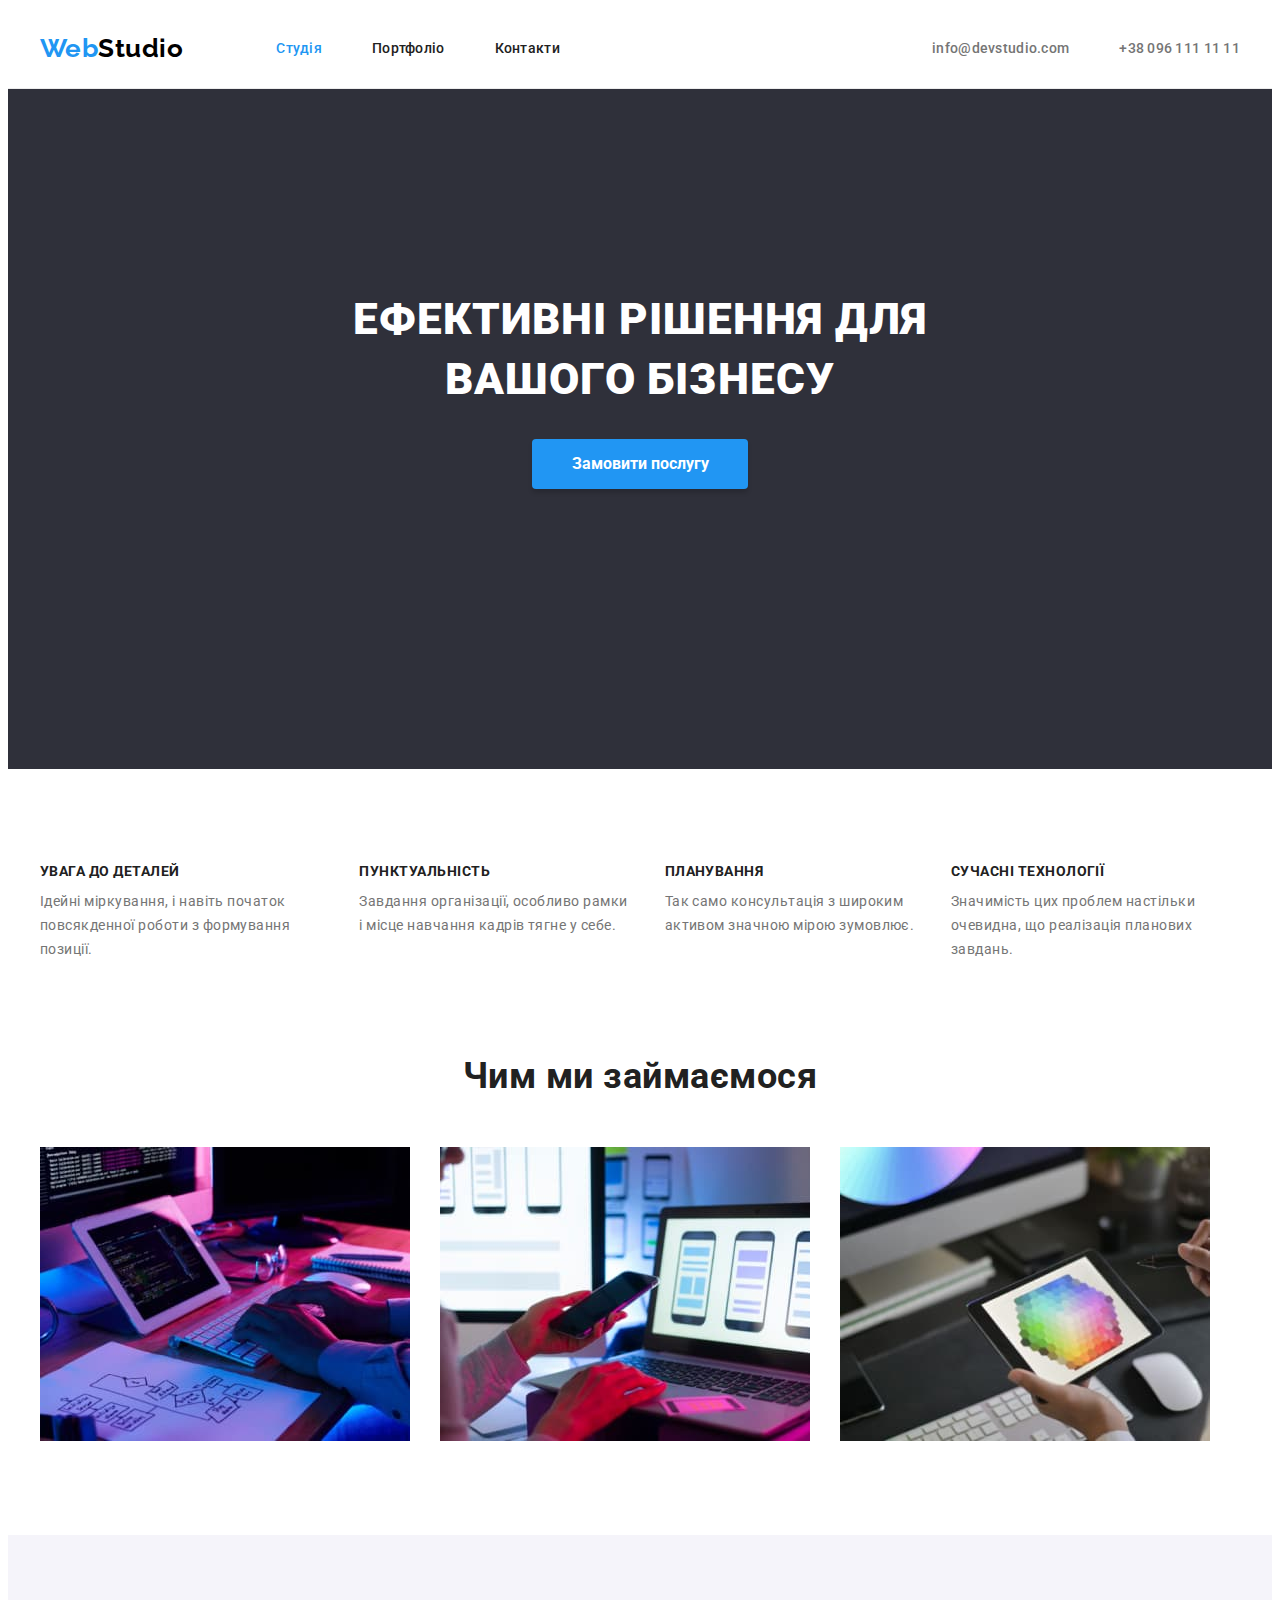
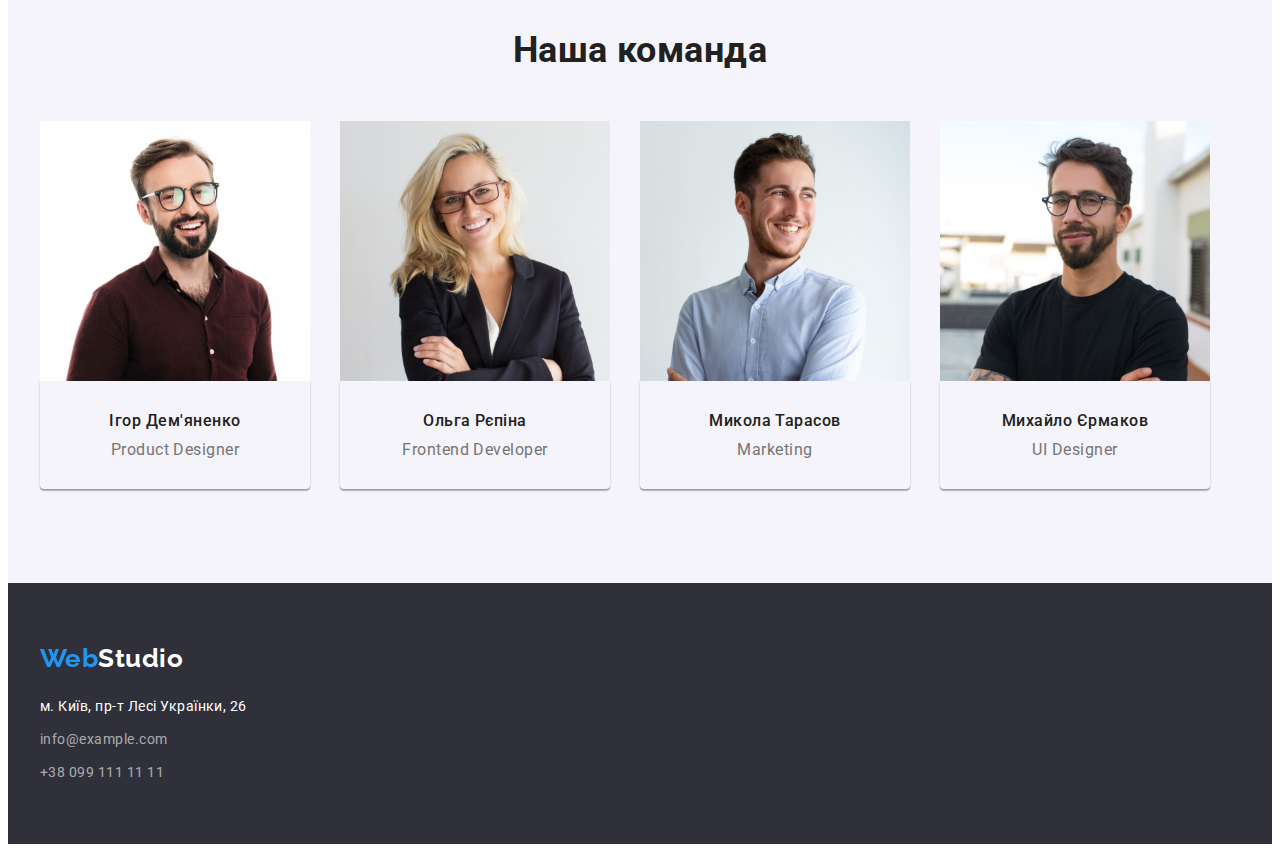
==== commit 0e8f2d1d: "підсвітка, ширина" ====
--- a/index.html
+++ b/index.html
@@ -27,7 +27,7 @@
           <!-- навігація головна-->
          <ul class="list-nav list">
           <li class="list-item">
-            <a class="link-nav link" href="./index.html">Студія</a>
+            <a class="link-nav current link" href="./index.html">Студія</a>
           </li>
           <li class="list-item">
             <a class="link-nav link"
@@ -60,7 +60,7 @@
           
            <h1 class="hero-title">Ефективні рішення для вашого бізнесу</h1>
           
-           <button class="hero-btn link" type="button"> Замовити послугу</button>
+           <button class="hero-btn" type="button"> Замовити послугу</button>
         </div>
         </section>
      
--- a/css/styles.css
+++ b/css/styles.css
@@ -81,10 +81,13 @@
   padding-bottom: 94px;
 }
 /* шапка */
+.header{
+border-bottom: 1px solid #ececec;
+}
 .header-container {
   display: flex;
   align-items: center;
-  border-bottom: 1px solid #ececec;
+  
 }
 
 /* логотип */
@@ -140,13 +143,12 @@
   padding-bottom: 32px;
 }
 
-.list-item .link:active {
-  color: var(--accent-color);
-}
-
-.link-nav:active {
-  background-color: var(--accent-color);
-}
+.link-nav.current{
+  color: var(--accent-color);
+
+}
+
+
 
 .auth {
   color: var(--main-tx-par);
@@ -207,6 +209,13 @@
   margin-right: auto;
 }
 
+.hero-btn:hover,
+.hero-btn:focus {
+  background-color: #188CE8;
+
+}
+
+
 /* особливості */
 .special{
   padding-top: 94px;
@@ -237,14 +246,15 @@
   line-height: calc(16 / 14);
   text-transform: uppercase;
   color: var(--main-tx-cl);
-  /* перерахувати ширину за формулою */
   
 
   margin-bottom: 10px;
-  flex-basis:calc((100%-30px*3)/4) 
+  
 }
 
 .special-item {
+
+flex-basis:calc((100%-30px*3)/4) 
 }
 
 .special-par {
@@ -271,7 +281,7 @@
 /* наша команда */
 
 .team {
-  background-color: var(--main-bg-cl);
+  background-color: var(--bg-cl-btn);
   padding-top: 94px;
 }
 
@@ -323,10 +333,7 @@
  
 }
 
-  .footer-container{
-
- margin: 0;
-  }  
+
 
 
 .logo-ft {
@@ -391,8 +398,8 @@
   gap: 8px;
   align-items: center;
   justify-content: center;
-  padding: 6px 22px;
-  margin-bottom: 34px;
+  
+  margin-bottom: 50px;
 }
 
 .btn {
